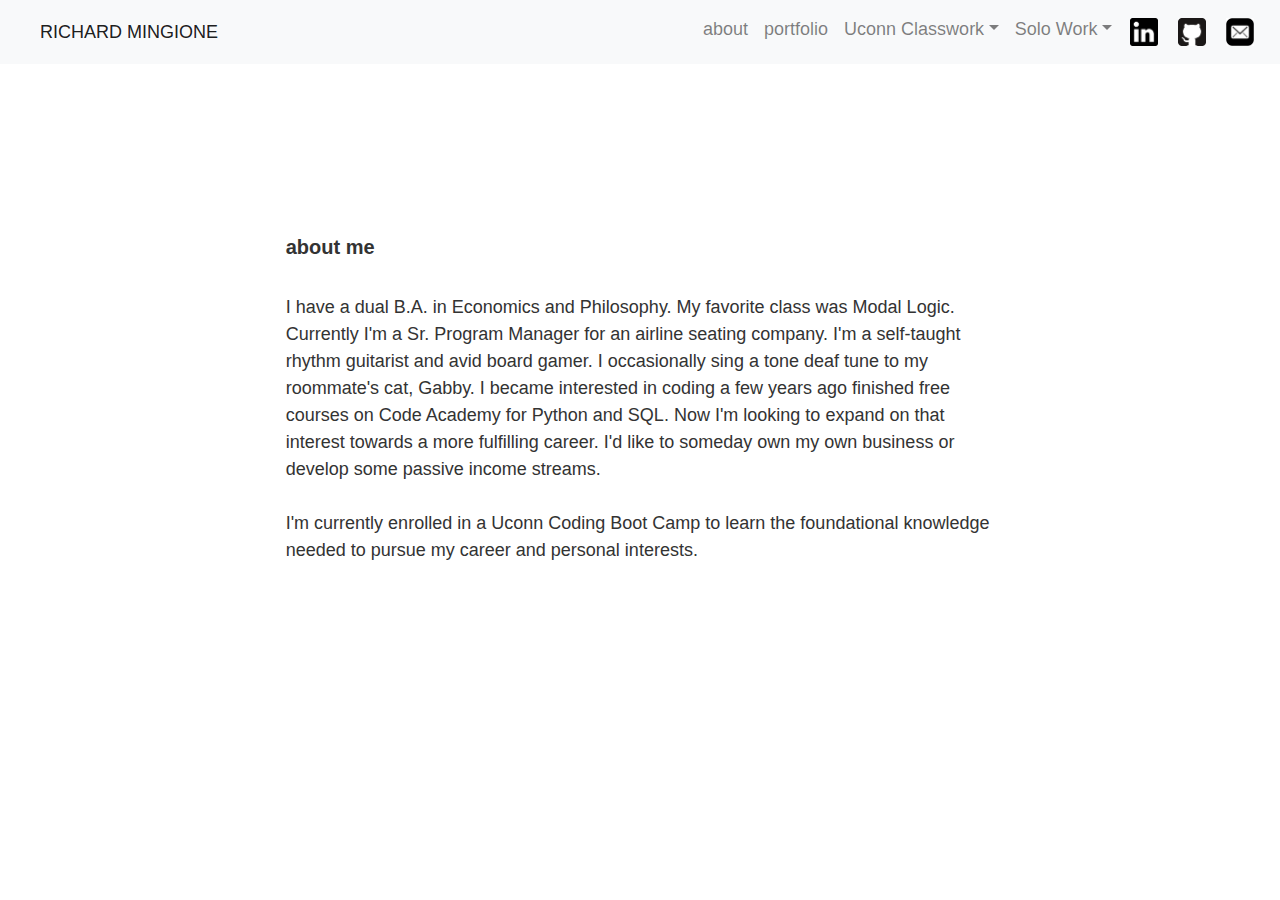
==== aboutMe.html @ 9b340b08 "replaced index and added about me and portfolio pages" ====
<!doctype html>
<html lang="en-us">

<head>
    <meta charset="UTF-8">
    <link rel="shortcut icon" href="https://code.energy/wp-content/uploads/code_energy_favicon.png" type="image/png">
    <link rel="stylesheet" href="https://stackpath.bootstrapcdn.com/bootstrap/4.5.2/css/bootstrap.min.css"
        integrity="sha384-JcKb8q3iqJ61gNV9KGb8thSsNjpSL0n8PARn9HuZOnIxN0hoP+VmmDGMN5t9UJ0Z" crossorigin="anonymous">
    <link rel="stylesheet" type="text/css" href="./assets/CSS/style_solved.css">
    <title>About Me</title>
</head>

<body>

    <header>
        <!--Site Navigation Bar-->
        <nav class="navbar navbar-expand-lg navbar-light bg-light">
            <a class="navbar-brand" href="#"></a>
            <button class="navbar-toggler" type="button" data-toggle="collapse" data-target="#navbarSupportedContent"
                aria-controls="navbarSupportedContent" aria-expanded="false" aria-label="Toggle navigation">
                <span class="navbar-toggler-icon"></span>
            </button>

            <section class="collapse navbar-collapse" id="navbarSupportedContent">
                <ul class="navbar-nav mr-auto">
                    <li class="nav-item active">
                        <a class="nav-link" href="./index.html"> RICHARD MINGIONE<span class="sr-only">(current)</span></a>
                    </li>
                </ul>
                <!--Header Dropdowns-->
                <ul class="navbar-nav ml-auto">

                    <li class="nav-item">
                        <a class="nav-link" href="./aboutMe.html">about</a>
                    </li>
                    <li class="nav-item">
                        <a class="nav-link" href="./portfolio.html">portfolio</a>
                    </li>

                    <li class="nav-item dropdown">
                        <a class="nav-link dropdown-toggle" href="#" id="navbarDropdown" role="button"
                            data-toggle="dropdown" aria-haspopup="true" aria-expanded="false">Uconn Classwork</a>
                        <div class="dropdown-menu" aria-labelledby="navbarDropdown">

                            <!--Uconn Classwork Nav Links-->
                            <a class="dropdown-item" href="https://github.com/Rivenception/Homework_One" target="_blank"
                                alt="Homework One Repo">Homework One Repo</a>
                            <div class="dropdown-divider"></div>
                            <a class="dropdown-item" href="https://rivenception.github.io/Homework_One/" target="_blank"
                                alt="Homework One">Homework One</a>
                        </div>
                    </li>
                    <li class="nav-item dropdown">
                        <a class="nav-link dropdown-toggle" href="#" id="navbarDropdown" role="button"
                            data-toggle="dropdown" aria-haspopup="true" aria-expanded="false">Solo Work</a>
                        <div class="dropdown-menu" aria-labelledby="navbarDropdown">
                            <!--Solo Work Nav Links-->
                            <a class="dropdown-item" href="https://rivenception.github.io/SoloPineHomes/"
                                target="_blank" alt="Solo Pine Homes">Solo Pine Homes</a>
                        </div>
                    </li>

                    <li class="nav-item">
                        <a class="nav-link" href="https://www.linkedin.com/in/rick-mingione-2b535047/" target="_blank"
                            alt="LinkedIn Link">
                            <img src="assets/Images/Favicons/fa-linkedin.png" class="fa-icon-size">
                        </a>
                    </li>
                    <li class="nav-item">
                        <a class="nav-link" href="https://github.com/Rivenception" target="_blank" alt="GitHub Link">
                            <img src="assets/Images/Favicons/fa-github.png" class="fa-icon-size">
                        </a>
                    </li>
                    <!--Contact Form-->
                    <li>
                        <div class="nav-item">
                            <a href="" class="nav-link" data-toggle="modal" data-target="#modalContactForm">
                                <img src="assets/Images/Favicons/fa-email.png" class="fa-icon-size">
                            </a>
                        </div>
                    </li>
                </ul>
            </section>
        </nav>
    </header>

    <!--Contact Me Form-->
    <div class="modal fade" id="modalContactForm" tabindex="-1" role="dialog" aria-labelledby="myModalLabel"
        aria-hidden="true">
        <div class="modal-dialog" role="document">

            <div class="modal-content">
                <div class="modal-header text-center">
                    <h4 class="modal-title w-100 font-weight-bold">
                        Richard Mingione
                        <br />
                        15 Forest Glen Cir, Apt#10
                        <br />
                        Middletown, CT, 06457
                        <br />
                        rich.mingione@gmail.com
                      </h4>
                    <button type="button" class="close" data-dismiss="modal" aria-label="Close">
                        <span aria-hidden="true">&times;</span>
                    </button>
                </div>
                <div class="modal-body mx-3">
                    <div class="md-form mb-5">
                        <i class="fas fa-user prefix grey-text"></i>
                        <input type="text" id="form34" class="form-control validate">
                        <label data-error="wrong" data-success="right" for="form34">Your name</label>
                    </div>

                    <div class="md-form mb-5">
                        <i class="fas fa-envelope prefix grey-text"></i>
                        <input type="email" id="form29" class="form-control validate">
                        <label data-error="wrong" data-success="right" for="form29">Your email</label>
                    </div>

                    <div class="md-form mb-5">
                        <i class="fas fa-tag prefix grey-text"></i>
                        <input type="text" id="form32" class="form-control validate">
                        <label data-error="wrong" data-success="right" for="form32">Subject</label>
                    </div>

                    <div class="md-form">
                        <i class="fas fa-pencil prefix grey-text"></i>
                        <textarea type="text" id="form8" class="md-textarea form-control" rows="4"></textarea>
                        <label data-error="wrong" data-success="right" for="form8">Your message</label>
                    </div>

                </div>
                <div class="modal-footer d-flex justify-content-center">
                    <button class="btn btn-unique">Send <i class="fas fa-paper-plane-o ml-1"></i></button>
                </div>
            </div>
        </div>
    </div>


    <!--ReadMe Section-->
    <section class="container row">
        <div class="offset-2 col-md-8 justify-center-center">
            <br>
            <br>
            <br>
            <h5><strong>about me</strong></h5>
            <br>
            <p>I have a dual B.A. in Economics and Philosophy. My favorite class was Modal Logic. Currently I'm a Sr.
                Program Manager for an airline seating company.
                I'm a self-taught rhythm guitarist and avid board gamer. I occasionally sing a tone deaf tune to my
                roommate's cat, Gabby. I became interested in coding a few
                years ago finished free courses on Code Academy for Python and SQL. Now I'm looking to expand on that
                interest towards a more fulfilling career. I'd like to someday own my own
                business or develop some passive income streams.
                <br>
                <br>
                I'm currently enrolled in a Uconn Coding Boot Camp to learn the foundational knowledge needed to pursue
                my career and personal interests.
            </p>
    </section>

    <!--Bootstrap Scripts-->
    <script src="https://code.jquery.com/jquery-3.5.1.slim.min.js"
        integrity="sha384-DfXdz2htPH0lsSSs5nCTpuj/zy4C+OGpamoFVy38MVBnE+IbbVYUew+OrCXaRkfj"
        crossorigin="anonymous"></script>
    <script src="https://cdn.jsdelivr.net/npm/popper.js@1.16.1/dist/umd/popper.min.js"
        integrity="sha384-9/reFTGAW83EW2RDu2S0VKaIzap3H66lZH81PoYlFhbGU+6BZp6G7niu735Sk7lN"
        crossorigin="anonymous"></script>
    <script src="https://stackpath.bootstrapcdn.com/bootstrap/4.5.2/js/bootstrap.min.js"
        integrity="sha384-B4gt1jrGC7Jh4AgTPSdUtOBvfO8shuf57BaghqFfPlYxofvL8/KUEfYiJOMMV+rV"
        crossorigin="anonymous"></script>


</body>

</html>
---- assets/CSS/style_solved.css ----
/**
 First External CSS Stylesheet
 **/

/*
Each of these CSS elements is associated with an HTML Element, Class, or ID.
Flip between this CSS file and the HTML to see how things line up.
Experiment with deleting lines of code from the CSS to see how it affects the webpage when you refresh in the browser.
*/

body {
  padding: 0;
  margin: 0;
  font-family: "Montserrat", "helvetica neue", Helvetica, Arial, sans-serif;
  font-size: 18px;
  line-height: 150%;
  color: #333;
  background: white;
}

.img-bg {
  background-image: url("../Images/background-one.jpg");
  background-repeat: no-repeat;
  background-attachment: fixed;
  background-position: center center;
  background-size: contain;
}

.img-center {
  margin: 0 auto;
  text-align: center;
  height: 200px;
  width: auto;
}

body.img-bg-url {
  background-image: url("https://fsb.zobj.net/crop.php?r=ELW0Obx9aXGfqBXABJPrBnUe_8Plm0k1ovtBvYG1t8ID0zyefJmVEkhfvFEey8Cx8HMKYPLszwm1jokU5IKcrmsTd8KGH3Sea7LyP5tTqjNnaFpN7DQMyNxkagHqBToGDxfh7ym8ssyUQylR");
  background-repeat: no-repeat;
  background-attachment: fixed;
  background-position: center center;
  background-size: cover;
}

.bg-black {
  background-color: black;
}

.image-overlay {
  background-image: url("https://images.unsplash.com/photo-1504639725590-34d0984388bd?ixlib=rb-1.2.1&ixid=eyJhcHBfaWQiOjEyMDd9&w=1000&q=80");
  background-repeat: no-repeat;
  position: absolute;
  width: 100%;
  height: auto;
  top: 0;
  right: 0;
  bottom: 0;
  left: 0;
}

header {
  background: #333;
}

#titleName {
  font-size: 30pt;
}

h1 {
  padding: 20px 0;
  margin: 0;
  margin-bottom: 20px;
  font-size: 28px;
  color: #eee;
  text-align: center;
}

h2 {
  font-size: 24px;
}

a {
  color: #d21034;
}

.container {
  width: 100%;
  margin: 0 auto;
  padding: 7% 0% 0% 1%;
}

#main-bio,
.contact-info,
#bio-image {
  float: left;
}

#main-bio {
  width: 49%;
  padding: 1%;
}

.contact-info {
  width: 30%;
  padding: 1%;
}

#bio-image {
  width: 16%;
  height: auto;
  margin-right: 1%;
}

/*Flavicons for Contacts Sections*/
.fa-linkedin {
  background-image: url("../Images/Favicons/fa-linkedin.png");
}
.fa-facebook {
  background-image: url("../Images/Favicons/fa-facebook.jpg");
}
.fa-email {
  background-image: url("../Images/Favicons/fa-email.png");
}
.fa-github {
  background-image: url("../Images/Favicons/fa-github.png");
}

.fa-icon-size {
  width: 28px;
  height: auto;
  margin: 2px;
}
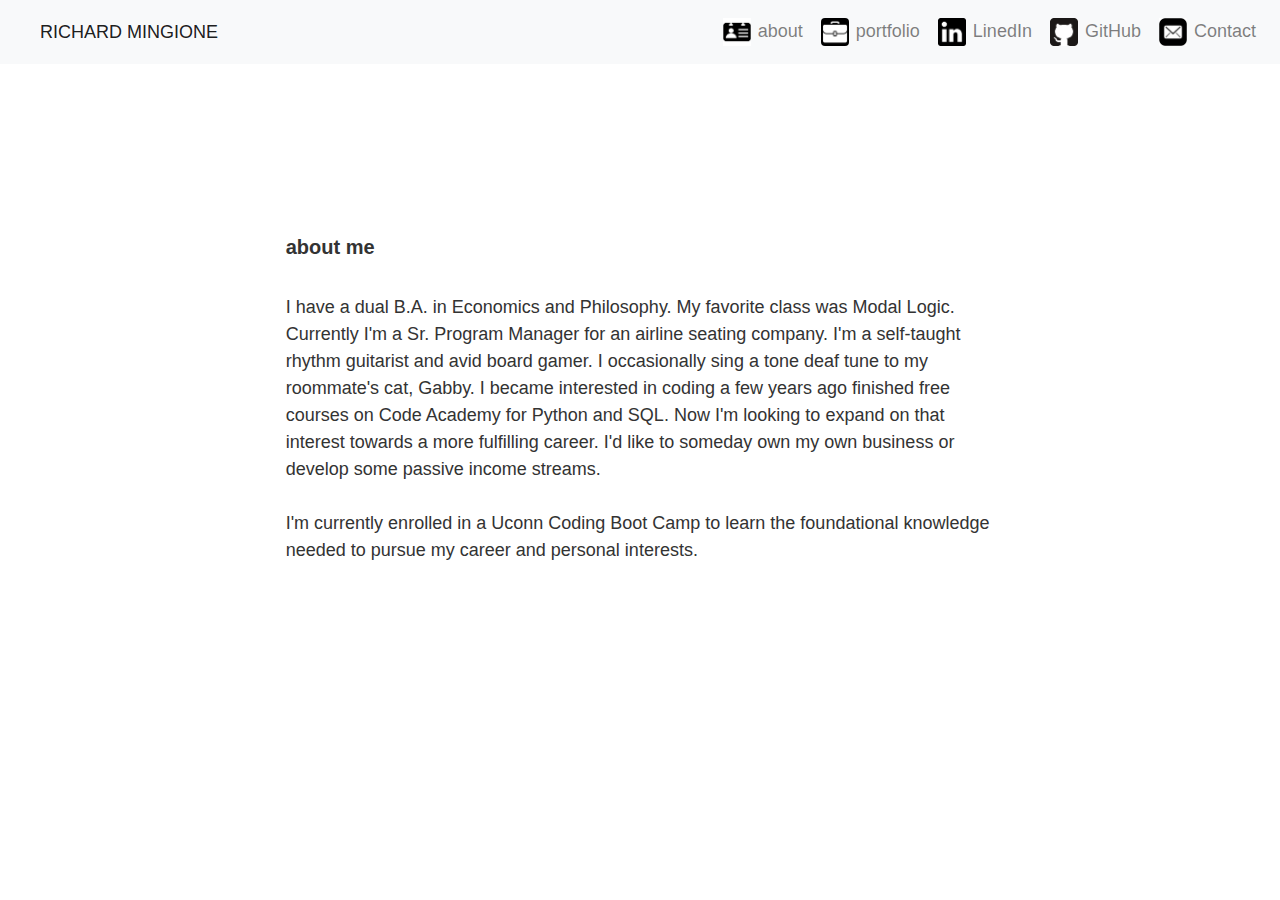
==== commit 89d137bb: "updated portfolio images, navbars on all htmls, and new flavicons for navbar" ====
--- a/aboutMe.html
+++ b/aboutMe.html
@@ -15,72 +15,90 @@
     <header>
         <!--Site Navigation Bar-->
         <nav class="navbar navbar-expand-lg navbar-light bg-light">
-            <a class="navbar-brand" href="#"></a>
-            <button class="navbar-toggler" type="button" data-toggle="collapse" data-target="#navbarSupportedContent"
-                aria-controls="navbarSupportedContent" aria-expanded="false" aria-label="Toggle navigation">
-                <span class="navbar-toggler-icon"></span>
-            </button>
-
-            <section class="collapse navbar-collapse" id="navbarSupportedContent">
-                <ul class="navbar-nav mr-auto">
-                    <li class="nav-item active">
-                        <a class="nav-link" href="./index.html"> RICHARD MINGIONE<span class="sr-only">(current)</span></a>
-                    </li>
-                </ul>
-                <!--Header Dropdowns-->
-                <ul class="navbar-nav ml-auto">
-
-                    <li class="nav-item">
-                        <a class="nav-link" href="./aboutMe.html">about</a>
-                    </li>
-                    <li class="nav-item">
-                        <a class="nav-link" href="./portfolio.html">portfolio</a>
-                    </li>
-
-                    <li class="nav-item dropdown">
-                        <a class="nav-link dropdown-toggle" href="#" id="navbarDropdown" role="button"
-                            data-toggle="dropdown" aria-haspopup="true" aria-expanded="false">Uconn Classwork</a>
-                        <div class="dropdown-menu" aria-labelledby="navbarDropdown">
-
-                            <!--Uconn Classwork Nav Links-->
-                            <a class="dropdown-item" href="https://github.com/Rivenception/Homework_One" target="_blank"
-                                alt="Homework One Repo">Homework One Repo</a>
-                            <div class="dropdown-divider"></div>
-                            <a class="dropdown-item" href="https://rivenception.github.io/Homework_One/" target="_blank"
-                                alt="Homework One">Homework One</a>
-                        </div>
-                    </li>
-                    <li class="nav-item dropdown">
-                        <a class="nav-link dropdown-toggle" href="#" id="navbarDropdown" role="button"
-                            data-toggle="dropdown" aria-haspopup="true" aria-expanded="false">Solo Work</a>
-                        <div class="dropdown-menu" aria-labelledby="navbarDropdown">
-                            <!--Solo Work Nav Links-->
-                            <a class="dropdown-item" href="https://rivenception.github.io/SoloPineHomes/"
-                                target="_blank" alt="Solo Pine Homes">Solo Pine Homes</a>
-                        </div>
-                    </li>
-
-                    <li class="nav-item">
-                        <a class="nav-link" href="https://www.linkedin.com/in/rick-mingione-2b535047/" target="_blank"
-                            alt="LinkedIn Link">
-                            <img src="assets/Images/Favicons/fa-linkedin.png" class="fa-icon-size">
-                        </a>
-                    </li>
-                    <li class="nav-item">
-                        <a class="nav-link" href="https://github.com/Rivenception" target="_blank" alt="GitHub Link">
-                            <img src="assets/Images/Favicons/fa-github.png" class="fa-icon-size">
-                        </a>
-                    </li>
-                    <!--Contact Form-->
-                    <li>
-                        <div class="nav-item">
-                            <a href="" class="nav-link" data-toggle="modal" data-target="#modalContactForm">
-                                <img src="assets/Images/Favicons/fa-email.png" class="fa-icon-size">
-                            </a>
-                        </div>
-                    </li>
-                </ul>
-            </section>
+          <a class="navbar-brand" href="#"></a>
+          <button
+            class="navbar-toggler"
+            type="button"
+            data-toggle="collapse"
+            data-target="#navbarSupportedContent"
+            aria-controls="navbarSupportedContent"
+            aria-expanded="false"
+            aria-label="Toggle navigation"
+          >
+            <span class="navbar-toggler-icon"></span>
+          </button>
+  
+          <section class="collapse navbar-collapse" id="navbarSupportedContent">
+            <ul class="navbar-nav mr-auto">
+              <li class="nav-item active">
+                <a class="nav-link" href="./index.html"
+                  >RICHARD MINGIONE<span class="sr-only">(current)</span></a
+                >
+              </li>
+            </ul>
+            <!--Header Dropdowns-->
+            <ul class="navbar-nav ml-auto">
+              <li class="nav-item">
+                <a class="nav-link" href="./aboutMe.html">
+                  <img
+                  src="assets/Images/Favicons/fa-aboutme.png"
+                  class="fa-icon-size"
+                  /> about
+                </a>
+              </li>
+              <li class="nav-item">
+                <a class="nav-link" href="./portfolio.html">
+                  <img
+                  src="assets/Images/Favicons/fa-briefcase.png"
+                  class="fa-icon-size rounded"
+                  /> portfolio
+                </a>
+              </li>
+  
+              <li class="nav-item">
+                <a
+                  class="nav-link"
+                  href="https://www.linkedin.com/in/rick-mingione-2b535047/"
+                  target="_blank"
+                  alt="LinkedIn Link"
+                >
+                  <img
+                    src="assets/Images/Favicons/fa-linkedin.png"
+                    class="fa-icon-size"
+                  /> LinedIn
+                </a>
+              </li>
+              <li class="nav-item">
+                <a
+                  class="nav-link"
+                  href="https://github.com/Rivenception"
+                  target="_blank"
+                  alt="GitHub Link"
+                >
+                  <img
+                    src="assets/Images/Favicons/fa-github.png"
+                    class="fa-icon-size"
+                  /> GitHub
+                </a>
+              </li>
+              <!--Contact Form-->
+              <li>
+                <div class="nav-item">
+                  <a
+                    href=""
+                    class="nav-link"
+                    data-toggle="modal"
+                    data-target="#modalContactForm"
+                  >
+                    <img
+                      src="assets/Images/Favicons/fa-email.png"
+                      class="fa-icon-size"
+                    /> Contact
+                  </a>
+                </div>
+              </li>
+            </ul>
+          </section>
         </nav>
     </header>
 
@@ -94,12 +112,14 @@
                     <h4 class="modal-title w-100 font-weight-bold">
                         Richard Mingione
                         <br />
+                        <font size="-1">
                         15 Forest Glen Cir, Apt#10
-                        <br />
+                        <br>
                         Middletown, CT, 06457
-                        <br />
+                        <br>
                         rich.mingione@gmail.com
-                      </h4>
+                        </font>
+                    </h4>
                     <button type="button" class="close" data-dismiss="modal" aria-label="Close">
                         <span aria-hidden="true">&times;</span>
                     </button>
--- a/assets/CSS/style_solved.css
+++ b/assets/CSS/style_solved.css
@@ -129,3 +129,21 @@
   height: auto;
   margin: 2px;
 }
+
+.container-iframe {
+  position: relative;
+  width: 100%;
+  overflow: hidden;
+  padding-top: 56.25%; /* 16:9 Aspect Ratio */
+}
+
+.responsive-iframe {
+  position: absolute;
+  top: 0;
+  left: 0;
+  bottom: 0;
+  right: 0;
+  width: 100%;
+  height: 100%;
+  border: none;
+}
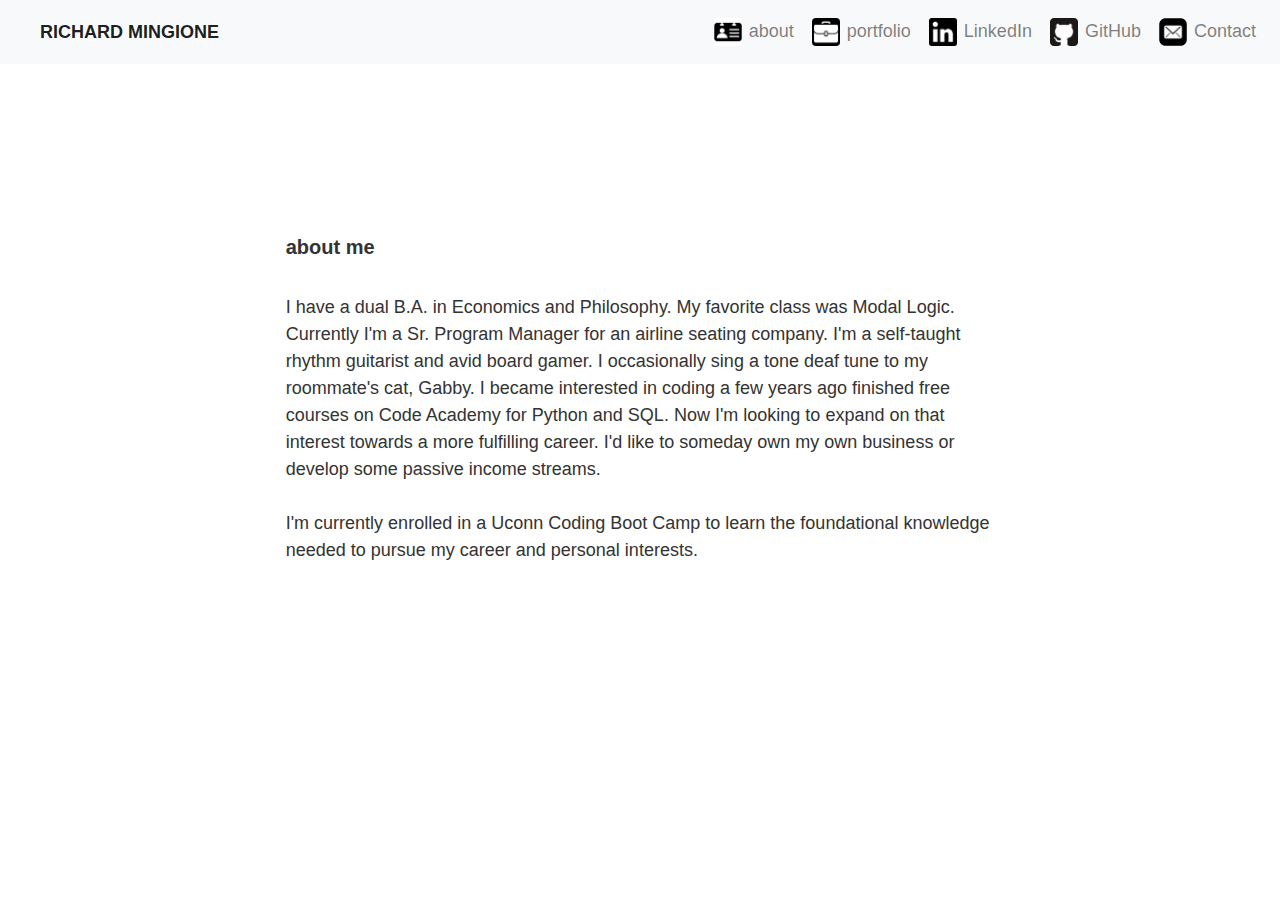
==== commit ecd1d85d: "minor grammatical errors fixed" ====
--- a/aboutMe.html
+++ b/aboutMe.html
@@ -1,195 +1,230 @@
 <!doctype html>
 <html lang="en-us">
 
-<head>
-    <meta charset="UTF-8">
-    <link rel="shortcut icon" href="https://code.energy/wp-content/uploads/code_energy_favicon.png" type="image/png">
-    <link rel="stylesheet" href="https://stackpath.bootstrapcdn.com/bootstrap/4.5.2/css/bootstrap.min.css"
-        integrity="sha384-JcKb8q3iqJ61gNV9KGb8thSsNjpSL0n8PARn9HuZOnIxN0hoP+VmmDGMN5t9UJ0Z" crossorigin="anonymous">
-    <link rel="stylesheet" type="text/css" href="./assets/CSS/style_solved.css">
+  <head>
+    <meta charset="UTF-8" />
+    <link
+      rel="shortcut icon"
+      href="https://code.energy/wp-content/uploads/code_energy_favicon.png"
+      type="image/png"
+    />
+    <link
+      rel="stylesheet"
+      href="https://stackpath.bootstrapcdn.com/bootstrap/4.5.2/css/bootstrap.min.css"
+      integrity="sha384-JcKb8q3iqJ61gNV9KGb8thSsNjpSL0n8PARn9HuZOnIxN0hoP+VmmDGMN5t9UJ0Z"
+      crossorigin="anonymous"
+    />
+    <link
+      rel="stylesheet"
+      type="text/css"
+      href="./assets/CSS/style_solved.css"
+    />
     <title>About Me</title>
-</head>
+  </head>
 
 <body>
-
-    <header>
-        <!--Site Navigation Bar-->
-        <nav class="navbar navbar-expand-lg navbar-light bg-light">
-          <a class="navbar-brand" href="#"></a>
+  <header>
+    <!--Site Navigation Bar-->
+    <nav class="navbar navbar-expand-lg navbar-light bg-light">
+      <a class="navbar-brand" href="#"></a>
+      <button
+        class="navbar-toggler"
+        type="button"
+        data-toggle="collapse"
+        data-target="#navbarSupportedContent"
+        aria-controls="navbarSupportedContent"
+        aria-expanded="false"
+        aria-label="Toggle navigation"
+      >
+        <span class="navbar-toggler-icon"></span>
+      </button>
+
+      <section class="collapse navbar-collapse" id="navbarSupportedContent">
+        <ul class="navbar-nav mr-auto">
+          <li class="nav-item active">
+            <a class="nav-link" href="./index.html"
+              ><strong>RICHARD MINGIONE</strong><span class="sr-only">(current)</span></a
+            >
+          </li>
+        </ul>
+        <!--Header Dropdowns-->
+        <ul class="navbar-nav ml-auto">
+          <li class="nav-item">
+            <a class="nav-link" href="./aboutMe.html">
+              <img
+              src="assets/Images/Favicons/fa-aboutme.png"
+              class="fa-icon-size"
+              /> about
+            </a>
+          </li>
+          <li class="nav-item">
+            <a class="nav-link" href="./portfolio.html">
+              <img
+              src="assets/Images/Favicons/fa-briefcase.png"
+              class="fa-icon-size rounded"
+              /> portfolio
+            </a>
+          </li>
+
+          <li class="nav-item">
+            <a
+              class="nav-link"
+              href="https://www.linkedin.com/in/rick-mingione-2b535047/"
+              target="_blank"
+              alt="LinkedIn Link"
+            >
+              <img
+                src="assets/Images/Favicons/fa-linkedin.png"
+                class="fa-icon-size"
+              /> LinkedIn
+            </a>
+          </li>
+          <li class="nav-item">
+            <a
+              class="nav-link"
+              href="https://github.com/Rivenception"
+              target="_blank"
+              alt="GitHub Link"
+            >
+              <img
+                src="assets/Images/Favicons/fa-github.png"
+                class="fa-icon-size"
+              /> GitHub
+            </a>
+          </li>
+          <!--Contact Form-->
+          <li>
+            <div class="nav-item">
+              <a
+                href=""
+                class="nav-link"
+                data-toggle="modal"
+                data-target="#modalContactForm"
+              >
+                <img
+                  src="assets/Images/Favicons/fa-email.png"
+                  class="fa-icon-size"
+                /> Contact
+              </a>
+            </div>
+          </li>
+        </ul>
+      </section>
+    </nav>
+  </header>
+
+  <!--Contact Me Form-->
+  <div
+    class="modal fade"
+    id="modalContactForm"
+    tabindex="-1"
+    role="dialog"
+    aria-labelledby="myModalLabel"
+    aria-hidden="true"
+  >
+    <div class="modal-dialog" role="document">
+      <div class="modal-content">
+        <div class="modal-header text-center">
+          <h4 class="modal-title w-100 font-weight-bold">
+            Richard Mingione
+            <br />
+            <font size="-1">
+              15 Forest Glen Cir, Apt#10
+              <br>
+              Middletown, CT, 06457
+              <br>
+              rich.mingione@gmail.com
+            </font>
+          </h4>
           <button
-            class="navbar-toggler"
             type="button"
-            data-toggle="collapse"
-            data-target="#navbarSupportedContent"
-            aria-controls="navbarSupportedContent"
-            aria-expanded="false"
-            aria-label="Toggle navigation"
+            class="close"
+            data-dismiss="modal"
+            aria-label="Close"
           >
-            <span class="navbar-toggler-icon"></span>
+            <span aria-hidden="true">&times;</span>
           </button>
-  
-          <section class="collapse navbar-collapse" id="navbarSupportedContent">
-            <ul class="navbar-nav mr-auto">
-              <li class="nav-item active">
-                <a class="nav-link" href="./index.html"
-                  >RICHARD MINGIONE<span class="sr-only">(current)</span></a
-                >
-              </li>
-            </ul>
-            <!--Header Dropdowns-->
-            <ul class="navbar-nav ml-auto">
-              <li class="nav-item">
-                <a class="nav-link" href="./aboutMe.html">
-                  <img
-                  src="assets/Images/Favicons/fa-aboutme.png"
-                  class="fa-icon-size"
-                  /> about
-                </a>
-              </li>
-              <li class="nav-item">
-                <a class="nav-link" href="./portfolio.html">
-                  <img
-                  src="assets/Images/Favicons/fa-briefcase.png"
-                  class="fa-icon-size rounded"
-                  /> portfolio
-                </a>
-              </li>
-  
-              <li class="nav-item">
-                <a
-                  class="nav-link"
-                  href="https://www.linkedin.com/in/rick-mingione-2b535047/"
-                  target="_blank"
-                  alt="LinkedIn Link"
-                >
-                  <img
-                    src="assets/Images/Favicons/fa-linkedin.png"
-                    class="fa-icon-size"
-                  /> LinedIn
-                </a>
-              </li>
-              <li class="nav-item">
-                <a
-                  class="nav-link"
-                  href="https://github.com/Rivenception"
-                  target="_blank"
-                  alt="GitHub Link"
-                >
-                  <img
-                    src="assets/Images/Favicons/fa-github.png"
-                    class="fa-icon-size"
-                  /> GitHub
-                </a>
-              </li>
-              <!--Contact Form-->
-              <li>
-                <div class="nav-item">
-                  <a
-                    href=""
-                    class="nav-link"
-                    data-toggle="modal"
-                    data-target="#modalContactForm"
-                  >
-                    <img
-                      src="assets/Images/Favicons/fa-email.png"
-                      class="fa-icon-size"
-                    /> Contact
-                  </a>
-                </div>
-              </li>
-            </ul>
-          </section>
-        </nav>
-    </header>
-
-    <!--Contact Me Form-->
-    <div class="modal fade" id="modalContactForm" tabindex="-1" role="dialog" aria-labelledby="myModalLabel"
-        aria-hidden="true">
-        <div class="modal-dialog" role="document">
-
-            <div class="modal-content">
-                <div class="modal-header text-center">
-                    <h4 class="modal-title w-100 font-weight-bold">
-                        Richard Mingione
-                        <br />
-                        <font size="-1">
-                        15 Forest Glen Cir, Apt#10
-                        <br>
-                        Middletown, CT, 06457
-                        <br>
-                        rich.mingione@gmail.com
-                        </font>
-                    </h4>
-                    <button type="button" class="close" data-dismiss="modal" aria-label="Close">
-                        <span aria-hidden="true">&times;</span>
-                    </button>
-                </div>
-                <div class="modal-body mx-3">
-                    <div class="md-form mb-5">
-                        <i class="fas fa-user prefix grey-text"></i>
-                        <input type="text" id="form34" class="form-control validate">
-                        <label data-error="wrong" data-success="right" for="form34">Your name</label>
-                    </div>
-
-                    <div class="md-form mb-5">
-                        <i class="fas fa-envelope prefix grey-text"></i>
-                        <input type="email" id="form29" class="form-control validate">
-                        <label data-error="wrong" data-success="right" for="form29">Your email</label>
-                    </div>
-
-                    <div class="md-form mb-5">
-                        <i class="fas fa-tag prefix grey-text"></i>
-                        <input type="text" id="form32" class="form-control validate">
-                        <label data-error="wrong" data-success="right" for="form32">Subject</label>
-                    </div>
-
-                    <div class="md-form">
-                        <i class="fas fa-pencil prefix grey-text"></i>
-                        <textarea type="text" id="form8" class="md-textarea form-control" rows="4"></textarea>
-                        <label data-error="wrong" data-success="right" for="form8">Your message</label>
-                    </div>
-
-                </div>
-                <div class="modal-footer d-flex justify-content-center">
-                    <button class="btn btn-unique">Send <i class="fas fa-paper-plane-o ml-1"></i></button>
-                </div>
-            </div>
         </div>
+        <div class="modal-body mx-3">
+          <div class="md-form mb-5">
+            <i class="fas fa-user prefix grey-text"></i>
+            <input type="text" id="form34" class="form-control validate" />
+            <label data-error="wrong" data-success="right" for="form34"
+              >Your name</label
+            >
+          </div>
+
+          <div class="md-form mb-5">
+            <i class="fas fa-envelope prefix grey-text"></i>
+            <input type="email" id="form29" class="form-control validate" />
+            <label data-error="wrong" data-success="right" for="form29"
+              >Your email</label
+            >
+          </div>
+
+          <div class="md-form mb-5">
+            <i class="fas fa-tag prefix grey-text"></i>
+            <input type="text" id="form32" class="form-control validate" />
+            <label data-error="wrong" data-success="right" for="form32"
+              >Subject</label
+            >
+          </div>
+
+          <div class="md-form">
+            <i class="fas fa-pencil prefix grey-text"></i>
+            <textarea
+              type="text"
+              id="form8"
+              class="md-textarea form-control"
+              rows="4"
+            ></textarea>
+            <label data-error="wrong" data-success="right" for="form8"
+              >Your message</label
+            >
+          </div>
+        </div>
+        <div class="modal-footer d-flex justify-content-center">
+          <button class="btn btn-unique">
+            Send <i class="fas fa-paper-plane-o ml-1"></i>
+          </button>
+        </div>
+      </div>
     </div>
-
-
-    <!--ReadMe Section-->
-    <section class="container row">
-        <div class="offset-2 col-md-8 justify-center-center">
-            <br>
-            <br>
-            <br>
-            <h5><strong>about me</strong></h5>
-            <br>
-            <p>I have a dual B.A. in Economics and Philosophy. My favorite class was Modal Logic. Currently I'm a Sr.
-                Program Manager for an airline seating company.
-                I'm a self-taught rhythm guitarist and avid board gamer. I occasionally sing a tone deaf tune to my
-                roommate's cat, Gabby. I became interested in coding a few
-                years ago finished free courses on Code Academy for Python and SQL. Now I'm looking to expand on that
-                interest towards a more fulfilling career. I'd like to someday own my own
-                business or develop some passive income streams.
-                <br>
-                <br>
-                I'm currently enrolled in a Uconn Coding Boot Camp to learn the foundational knowledge needed to pursue
-                my career and personal interests.
-            </p>
-    </section>
-
-    <!--Bootstrap Scripts-->
-    <script src="https://code.jquery.com/jquery-3.5.1.slim.min.js"
-        integrity="sha384-DfXdz2htPH0lsSSs5nCTpuj/zy4C+OGpamoFVy38MVBnE+IbbVYUew+OrCXaRkfj"
-        crossorigin="anonymous"></script>
-    <script src="https://cdn.jsdelivr.net/npm/popper.js@1.16.1/dist/umd/popper.min.js"
-        integrity="sha384-9/reFTGAW83EW2RDu2S0VKaIzap3H66lZH81PoYlFhbGU+6BZp6G7niu735Sk7lN"
-        crossorigin="anonymous"></script>
-    <script src="https://stackpath.bootstrapcdn.com/bootstrap/4.5.2/js/bootstrap.min.js"
-        integrity="sha384-B4gt1jrGC7Jh4AgTPSdUtOBvfO8shuf57BaghqFfPlYxofvL8/KUEfYiJOMMV+rV"
-        crossorigin="anonymous"></script>
+  </div>
+
+
+  <!--ReadMe Section-->
+  <section class="container row">
+      <div class="offset-2 col-md-8 justify-center-center">
+          <br>
+          <br>
+          <br>
+          <h5><strong>about me</strong></h5>
+          <br>
+          <p>I have a dual B.A. in Economics and Philosophy. My favorite class was Modal Logic. Currently I'm a Sr.
+              Program Manager for an airline seating company.
+              I'm a self-taught rhythm guitarist and avid board gamer. I occasionally sing a tone deaf tune to my
+              roommate's cat, Gabby. I became interested in coding a few
+              years ago finished free courses on Code Academy for Python and SQL. Now I'm looking to expand on that
+              interest towards a more fulfilling career. I'd like to someday own my own
+              business or develop some passive income streams.
+              <br>
+              <br>
+              I'm currently enrolled in a Uconn Coding Boot Camp to learn the foundational knowledge needed to pursue
+              my career and personal interests.
+          </p>
+  </section>
+
+  <!--Bootstrap Scripts-->
+  <script src="https://code.jquery.com/jquery-3.5.1.slim.min.js"
+      integrity="sha384-DfXdz2htPH0lsSSs5nCTpuj/zy4C+OGpamoFVy38MVBnE+IbbVYUew+OrCXaRkfj"
+      crossorigin="anonymous"></script>
+  <script src="https://cdn.jsdelivr.net/npm/popper.js@1.16.1/dist/umd/popper.min.js"
+      integrity="sha384-9/reFTGAW83EW2RDu2S0VKaIzap3H66lZH81PoYlFhbGU+6BZp6G7niu735Sk7lN"
+      crossorigin="anonymous"></script>
+  <script src="https://stackpath.bootstrapcdn.com/bootstrap/4.5.2/js/bootstrap.min.js"
+      integrity="sha384-B4gt1jrGC7Jh4AgTPSdUtOBvfO8shuf57BaghqFfPlYxofvL8/KUEfYiJOMMV+rV"
+      crossorigin="anonymous"></script>
 
 
 </body>
